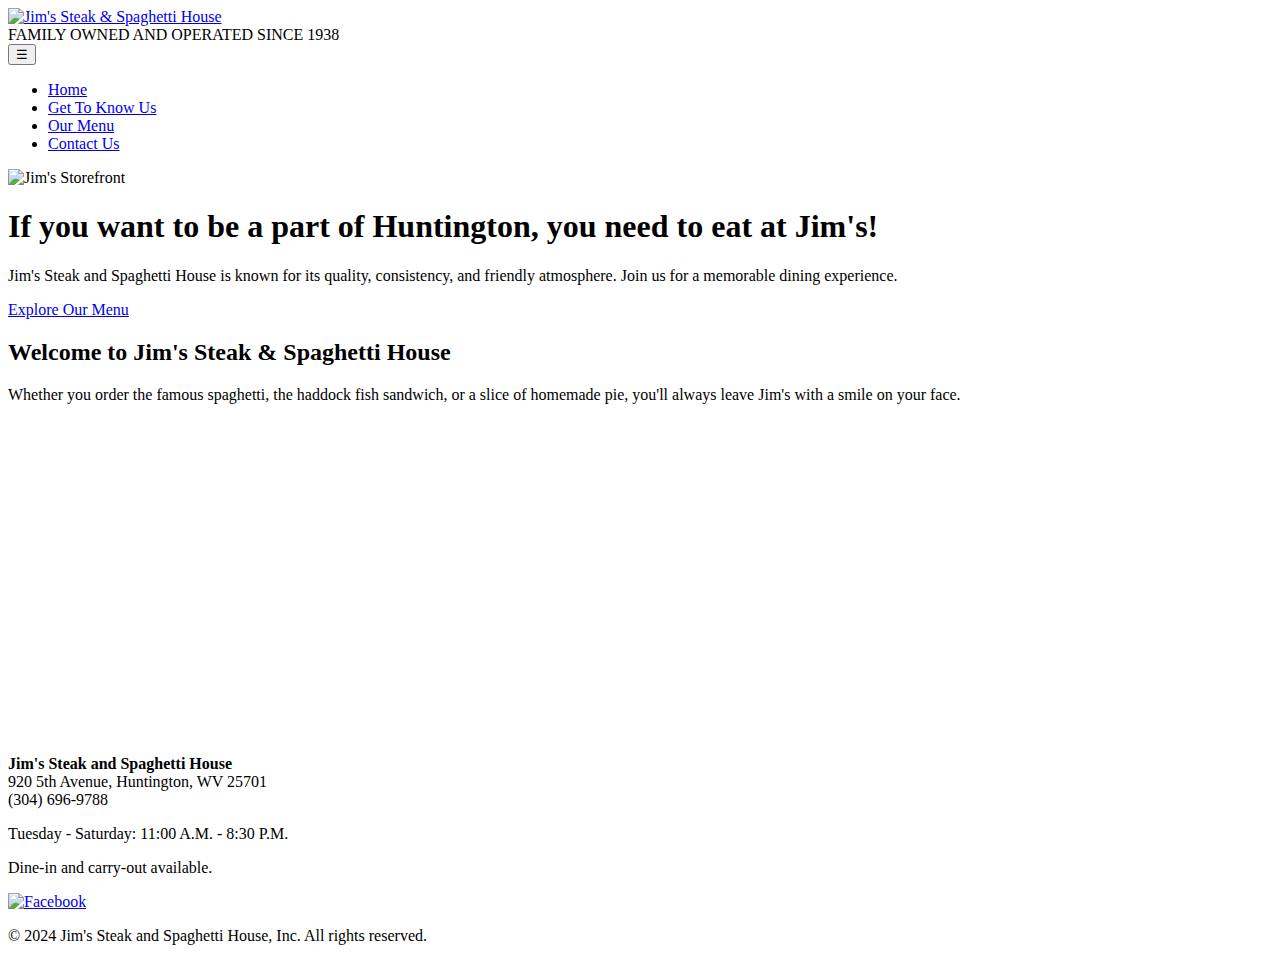
==== index.html @ 530b9b2a "Add files via upload" ====
<!DOCTYPE html>
<html lang="en">
<head>
    <meta charset="UTF-8">
    <meta name="viewport" content="width=device-width, initial-scale=1.0">
    <meta name="description" content="Jim's Steak and Spaghetti House offers a family atmosphere and is a staple in Huntington, WV since 1938.">
    <title>Jim's Steak & Spaghetti House</title>
    <link rel="icon" href="favicon.ico">
    <link href="https://fonts.googleapis.com/css2?family=Open+Sans:wght@400;700&family=Open+Sans+Condensed:wght@700&display=swap" rel="stylesheet">
    <link rel="stylesheet" href="css/styles.css">
    <script src="script.js" defer></script>
</head>
<body>

<!-- Header Section -->

<header class="header">
    <div class="headleft">
        <a href="index.html"><img src="assets/images/mainlogo3.png" alt="Jim's Steak & Spaghetti House"></a>
    </div>
    <div class="headright">FAMILY OWNED AND OPERATED SINCE 1938</div>
    <button id="menu-toggle" class="hamburger-menu">☰</button>
    <nav class="navbar">
        <ul>
            <li><a href="index.html">Home</a></li>
            <li><a href="about.html">Get To Know Us</a></li>
            <li><a href="menu.html">Our Menu</a></li>
            <li><a href="contact.html">Contact Us</a></li>
        </ul>
    </nav>
</header>


<!-- Hero Section -->
<section class="hero">
    <img src="assets/images/thestorefront.jpg" alt="Jim's Storefront" class="hero-image">
    <h1>If you want to be a part of Huntington, you need to eat at Jim's!</h1>
    <p>Jim's Steak and Spaghetti House is known for its quality, consistency, and friendly atmosphere. Join us for a memorable dining experience.</p>
    <a href="menu.html" class="btn">Explore Our Menu</a>
</section>

<!-- Main Content -->
<main>
    <section class="intro">
        <h2>Welcome to Jim's Steak & Spaghetti House</h2>
        <p>Whether you order the famous spaghetti, the haddock fish sandwich, or a slice of homemade pie, you'll always leave Jim's with a smile on your face.</p>
        <iframe width="560" height="315" src="https://www.youtube.com/embed/oKO8EzCAA5E?si=FjOI97rolDxKMOw5" title="YouTube video" frameborder="0" allowfullscreen></iframe>
    </section>
</main>

<!-- Footer Section -->
<footer>
    <div class="contact-info">
        <p><strong>Jim's Steak and Spaghetti House</strong><br>920 5th Avenue, Huntington, WV 25701<br>(304) 696-9788</p>
        <p>Tuesday - Saturday: 11:00 A.M. - 8:30 P.M.</p>
        <p>Dine-in and carry-out available.</p>
    </div>
    <div class="social-media">
        <div id="fbcon"><a href="https://www.facebook.com/jimsrestaurant" target="_BLANK"><img src="assets/images/fblogo2.png" alt="Facebook"></a></div>
    </div>
    <p>&#169; 2024 Jim's Steak and Spaghetti House, Inc. All rights reserved.</p>
</footer>

</body>
</html>
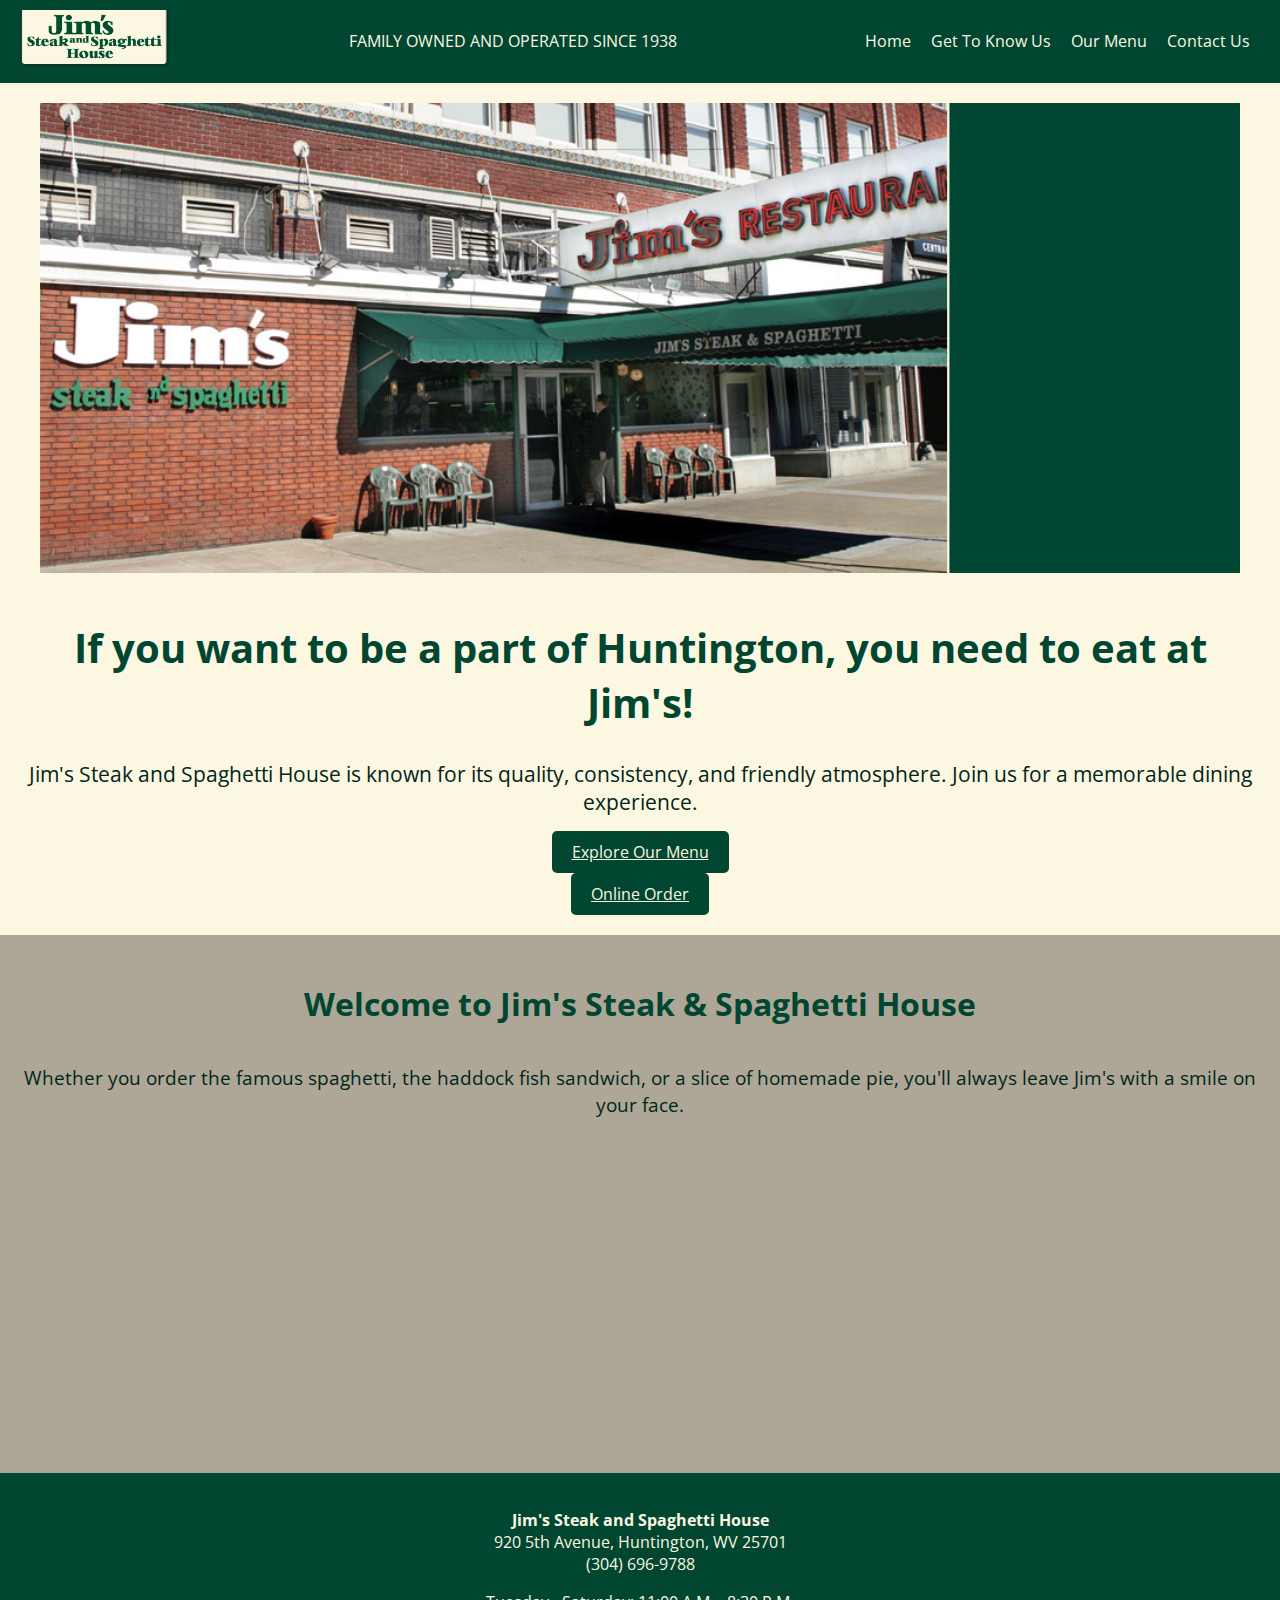
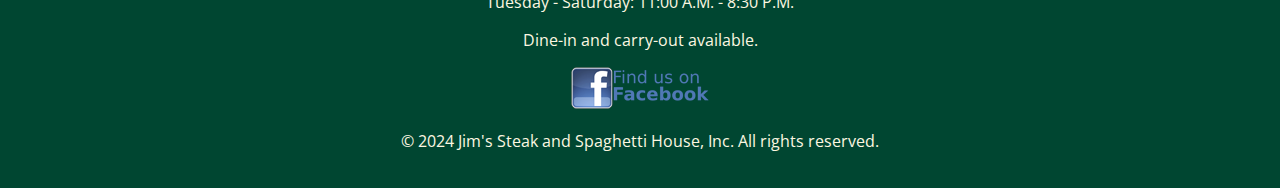
==== commit 1b9737c0: "Add files via upload" ====
--- a/index.html
+++ b/index.html
@@ -4,6 +4,7 @@
     <meta charset="UTF-8">
     <meta name="viewport" content="width=device-width, initial-scale=1.0">
     <meta name="description" content="Jim's Steak and Spaghetti House offers a family atmosphere and is a staple in Huntington, WV since 1938.">
+    <link rel="icon" href="/assets/images/favicon.ico">
     <title>Jim's Steak & Spaghetti House</title>
     <link rel="icon" href="favicon.ico">
     <link href="https://fonts.googleapis.com/css2?family=Open+Sans:wght@400;700&family=Open+Sans+Condensed:wght@700&display=swap" rel="stylesheet">
@@ -37,6 +38,7 @@
     <h1>If you want to be a part of Huntington, you need to eat at Jim's!</h1>
     <p>Jim's Steak and Spaghetti House is known for its quality, consistency, and friendly atmosphere. Join us for a memorable dining experience.</p>
     <a href="menu.html" class="btn">Explore Our Menu</a>
+    <a id="online"  href="https://order.toasttab.com/online/jims-steak-spaghetti-house-920-5th-ave" class="btn">Online Order</a>
 </section>
 
 <!-- Main Content -->
--- a/css/styles.css
+++ b/css/styles.css
@@ -0,0 +1,332 @@
+@charset "utf-8";
+
+/* Base Styles */
+html, body {
+    margin: 0;
+    padding: 0;
+    overflow-x: hidden;
+    font-family: 'Open Sans', sans-serif;
+    width: 100%;
+    max-width: 100%;
+    min-height: 100vh;
+    background-color: #aea797;
+}
+
+/* Base Flexbox Layout */
+body {
+    display: -webkit-flex;
+    display: flex;
+    -webkit-flex-direction: column;
+    flex-direction: column;
+}
+
+/* Header Styles */
+.header {
+    display: -webkit-flex;
+    display: flex;
+    -webkit-flex-direction: row;
+    flex-direction: row;
+    justify-content: space-between;
+    align-items: center;
+    padding: 10px 20px;
+    background-color: #004631;
+    color: #FCF7E1;
+    width: 100%;
+    box-sizing: border-box;
+}
+
+.headleft img {
+    width: 150px;
+    max-width: 100%;
+    height: auto;
+}
+
+.headright {
+    font-size: 1em;
+    text-align: right;
+}
+
+/* Navbar Styles */
+.navbar {
+    display: -webkit-flex;
+    display: flex;
+    -webkit-flex-flow: row nowrap;
+    flex-flow: row nowrap;
+    gap: 20px;
+}
+
+.navbar ul {
+    display: -webkit-flex;
+    display: flex;
+    -webkit-flex-direction: row;
+    flex-direction: row;
+    padding: 0;
+    list-style: none;
+    width: 100%;
+}
+
+.navbar li {
+    -webkit-flex: 1 1 auto;
+    flex: 1 1 auto;
+    text-align: center;
+}
+
+.navbar a {
+    color: #FCF7E1;
+    text-decoration: none;
+    padding: 10px;
+}
+
+.navbar a:hover {
+    color: #a1bbca;
+}
+
+/* Hamburger Menu for Mobile */
+.hamburger-menu {
+    display: none;
+    font-size: 24px;
+    color: #FCF7E1;
+    background: none;
+    border: none;
+}
+
+/* Hero Section */
+.hero {
+    display: -webkit-flex;
+    display: flex;
+    -webkit-flex-direction: column;
+    flex-direction: column;
+    align-items: center;
+    text-align: center;
+    padding: 20px;
+    background-color: #FCF7E1;
+}
+
+.hero img {
+    width: 100%;
+    max-width: 1200px;
+    height: auto;
+    object-fit: cover;
+    margin-bottom: 20px;
+}
+
+.hero h1 {
+    font-family: 'Open Sans Condensed', sans-serif;
+    color: #004631;
+    margin-bottom: 10px;
+    font-size: 2em;
+}
+
+.hero p {
+    color: #00261b;
+    font-size: 1.2em;
+    margin-bottom: 15px;
+}
+
+.hero .btn {
+    background-color: #004631;
+    color: #FCF7E1;
+    padding: 10px 20px;
+    border: none;
+    border-radius: 5px;
+    cursor: pointer;
+    font-size: 1em;
+    transition: transform 0.3s;
+    display: inline-block;
+}
+
+.hero .btn:hover {
+    transform: scale(1.1);
+}
+/* Centering the Intro Section */
+.intro {
+    display: -webkit-flex;
+    display: flex;
+    -webkit-flex-direction: column;
+    flex-direction: column;
+    align-items: center;
+    justify-content: center;
+    text-align: center;
+    padding: 20px;
+    background-color: #aea797;
+}
+
+.intro h2 {
+    font-family: 'Open Sans Condensed', sans-serif;
+    color: #004631;
+    margin-bottom: 20px;
+    font-size: 2em;
+}
+
+.intro p {
+    color: #00261b;
+    font-size: 1.2em;
+    margin-bottom: 20px;
+}
+
+/* Centering the YouTube Video */
+.intro iframe {
+    width: 100%;
+    max-width: 560px;
+    height: 315px;
+    margin: 0 auto;
+    display: block;
+    border: none;
+}
+
+/* Logo Rotate Effect */
+.headleft img {
+    transition: transform 0.3s ease-in-out;
+}
+
+.headleft img:hover {
+    transform: rotate(5deg);
+}
+
+/* Contact Us Forum */
+.contact-section{
+   margin: 0 auto;
+   padding: 100px;
+
+}
+
+.contact-section form > input{
+    display: inline-block;
+    width: 250px;
+
+    
+}
+
+.phonenumber a{
+    text-decoration: none;
+    color: black ;
+}
+
+.forumpic img{
+    display:block;
+    width: 50em;
+    margin: 0 auto;
+    border: 5px solid #004631 ;
+    border-radius: 40px;
+    
+  
+}
+
+
+
+
+/* Footer */
+footer {
+    display: -webkit-flex;
+    display: flex;
+    -webkit-flex-direction: column;
+    flex-direction: column;
+    align-items: center;
+    padding: 20px;
+    background-color: #004631;
+    color: #FCF7E1;
+    text-align: center;
+  
+}
+
+/* Responsive Styles for Mobile Devices */
+@media only screen and (max-width: 768px) {
+    .navbar ul {
+        display: none;
+        -webkit-flex-direction: column;
+        flex-direction: column;
+        width: 100%;
+    }
+
+    .hamburger-menu {
+        display: block;
+    }
+
+    .navbar.active ul {
+        display: -webkit-flex;
+        display: flex;
+    }
+
+    .hero h1 {
+        font-size: 1.5em;
+    }
+
+    .hero p {
+        font-size: 1em;
+    }
+
+    .hero img {
+        width: 100%;
+        max-width: 100%;
+    }
+
+    form {
+        width: 90%;
+        max-width: 400px;
+    }
+    .contact-section {
+        width: 90%;
+        padding: 15px;
+    }
+
+    input[type="text"],
+    input[type="email"],
+    textarea {
+        font-size: 0.9em;
+    }
+
+    button[type="submit"] {
+        font-size: 0.9em;
+    }
+
+    .forumpic{
+        display: none;
+    }
+}
+
+/* Tablet Styles */
+@media only screen and (min-width: 769px) and (max-width: 1024px) {
+    .navbar ul {
+        display: -webkit-flex;
+        display: flex;
+        -webkit-flex-direction: row;
+        flex-direction: row;
+        gap: 10px;
+    }
+
+    .hero h1 {
+        font-size: 2em;
+    }
+
+    .hero p {
+        font-size: 1.2em;
+    }
+
+    .hero img {
+        max-width: 800px;
+    }
+}
+
+/* Desktop Styles */
+@media only screen and (min-width: 1025px) {
+    .navbar ul {
+        display: -webkit-flex;
+        display: flex;
+    }
+
+    .hamburger-menu {
+        display: none;
+    }
+
+    .hero h1 {
+        font-size: 2.5em;
+    }
+
+    .hero p {
+        font-size: 1.3em;
+    }
+
+    .hero img {
+        max-width: 1200px;
+    }
+}
